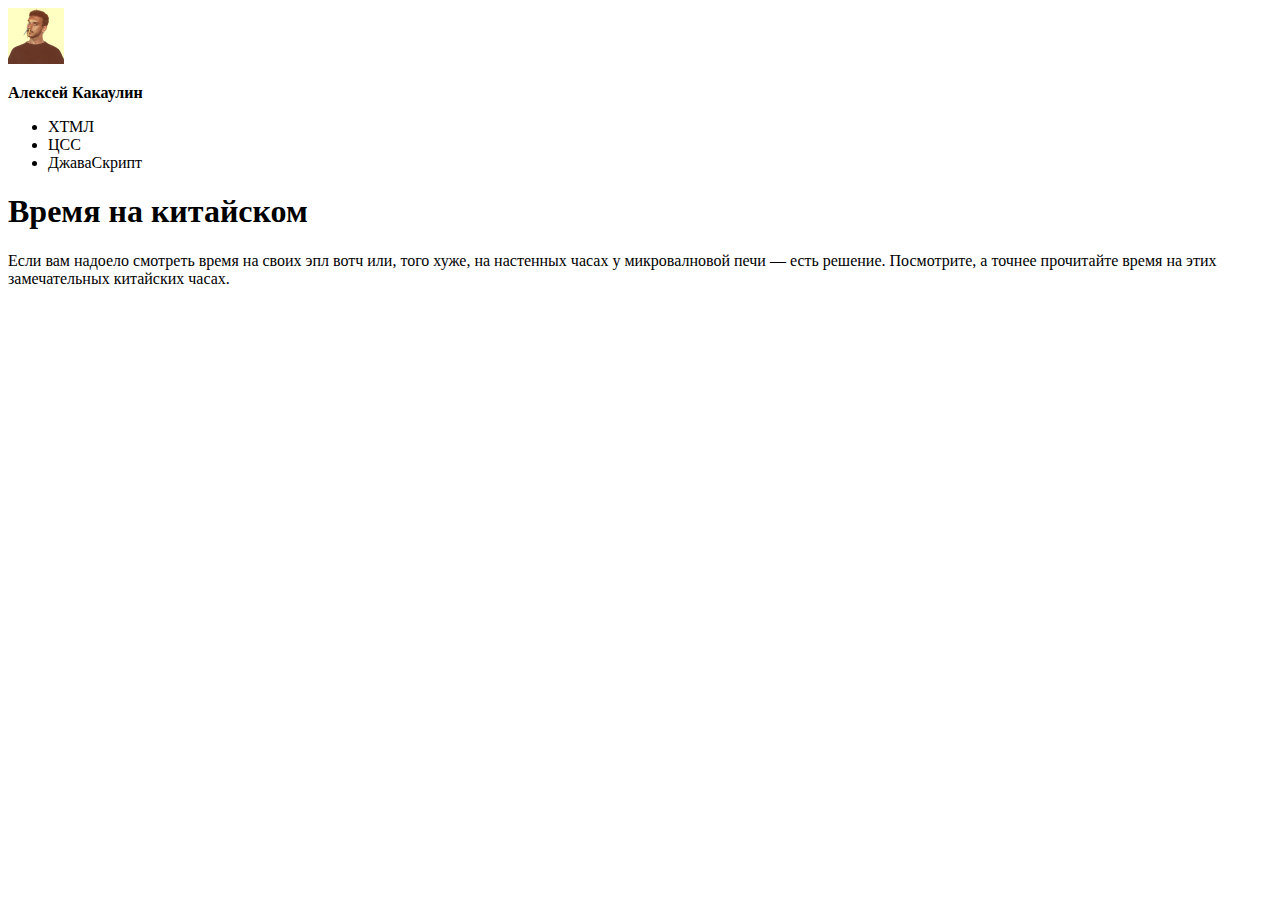
==== chinese-time.html @ 583be77b "Add files via upload" ====
<!DOCTYPE HTML>
<html lang="ru">

    <head>

        <meta name="viewport" content="width=device-width, initial-scale=1"> <!-- Строка помогает в адаптивной верстке -->
        <meta charset="utf-8">
        <link rel="stylesheet" href="./styles/style.css">
        <script src="./scripts/script.js"></script>

    </head>

    <body>
        
        <div class="first" id="chinese-time">

            <div class="first_header" id="chinese-time_header">

                <a href="/Проектная книга (GitHub)/index.html"><img src="./img/kakaulin-avatar_orange.jpg" class="first_header__avatar"></a>
    
                <div class="first_header__links" id="chinese-time_header__links">
    
                    <p><b>Алексей Какаулин</b></p>
    
                    <ul>
                        <li>ХТМЛ</li>
                        <li>ЦСС</li>
                        <li>ДжаваСкрипт</li>
                    </ul>
    
                </div>
    
            </div>

            <div class="first_about" id="chinese-time_about">
    
                <h1>Время на китайском</h1>
    
                <p>Если вам надоело смотреть время на своих эпл вотч или, того хуже, на настенных часах у микровалновой печи — есть решение. Посмотрите, а точнее прочитайте время на этих замечательных китайских часах.</p>
    
            </div>

        </div>

    </body>

</html>
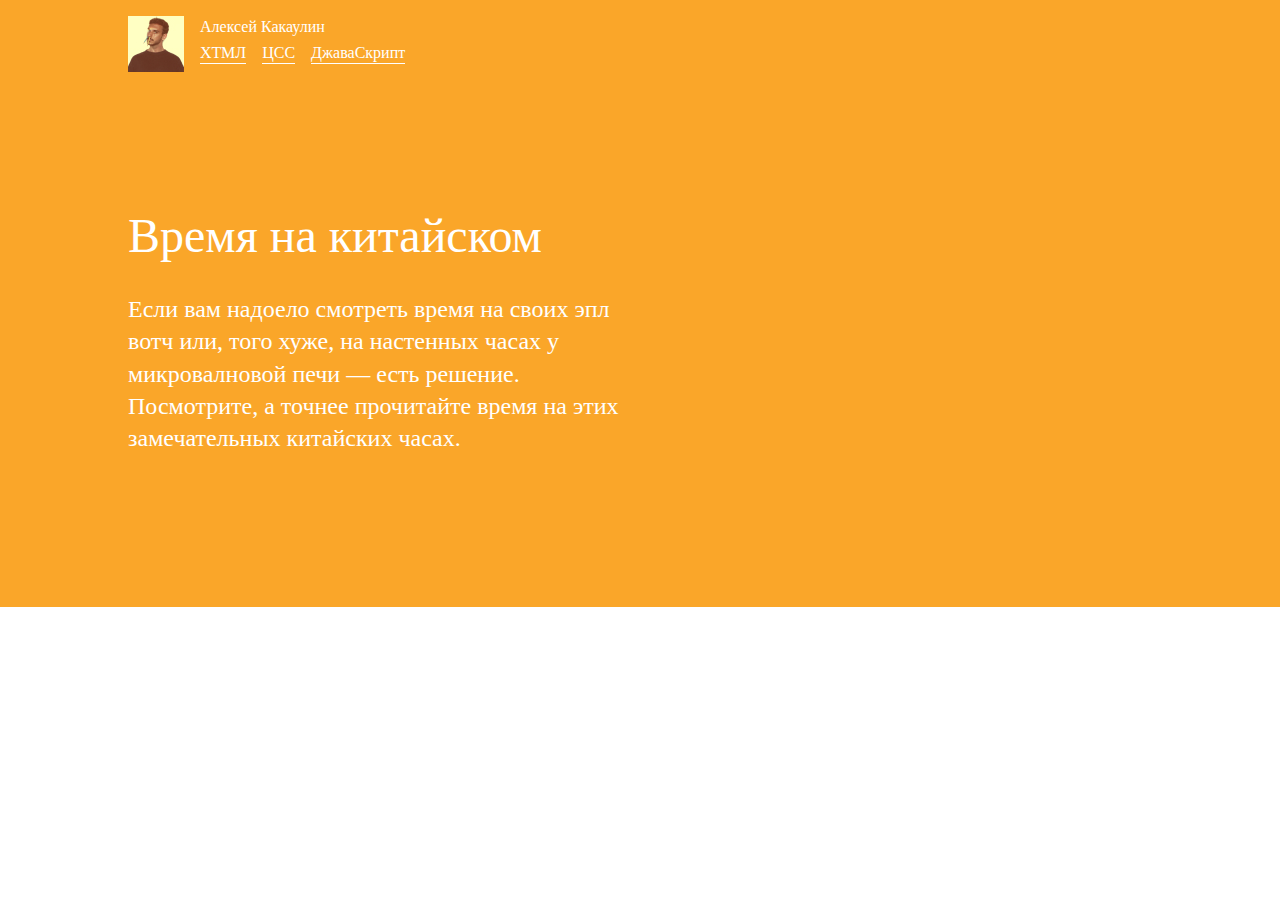
==== commit fb9f5280: "Update chinese-time.html" ====
--- a/chinese-time.html
+++ b/chinese-time.html
@@ -16,7 +16,7 @@
 
             <div class="first_header" id="chinese-time_header">
 
-                <a href="/Проектная книга (GitHub)/index.html"><img src="./img/kakaulin-avatar_orange.jpg" class="first_header__avatar"></a>
+                <a href="/index.html"><img src="./img/kakaulin-avatar_orange.jpg" class="first_header__avatar"></a>
     
                 <div class="first_header__links" id="chinese-time_header__links">
     
@@ -44,4 +44,4 @@
 
     </body>
 
-</html>+</html>
--- a/styles/style.css
+++ b/styles/style.css
@@ -0,0 +1,393 @@
+/* Шрифты ↓ */
+
+@font-face {
+    font-family: Nodesto Cyrillic;
+    src: url("fonts/NodestoCyrillicRegular.ttf");
+    font-weight: bold;
+    font-display: swap;
+}
+
+@font-face {
+    font-family: SF Mono;
+    src: url("fonts/SFMonoLight.ttf");
+    font-weight: 300;
+    font-display: swap;
+}
+
+@font-face {
+    font-family: SF Mono;
+    src: url("fonts/SFMonoSemibold.ttf");
+    font-weight: 700;
+    font-display: swap;
+}
+
+/* Стили html-тегов ↓ */
+
+body {
+    margin: 0px;
+}
+
+h1 {
+    color: #000;
+    font-family: SF Mono;
+    font-size: 48px;
+    font-style: normal;
+    font-weight: 300;
+    line-height: 135%;
+    margin: 0px 0px 16px 0px;
+}
+
+p {
+    color: #000;
+    font-family: SF Mono;
+    font-size: 24px;
+    font-style: normal;
+    font-weight: 300;
+    line-height: 135%; /* 32.4px */
+}
+
+ul {
+    list-style: none;
+}
+
+li {
+    color: #ffffff;
+    font-family: SF Mono;
+    font-size: 16px;
+    font-style: normal;
+    font-weight: 300;
+    line-height: 135%;
+    margin: 0px;
+}
+
+button {
+    font-family: SF Mono;
+    font-weight: 300;
+    font-size: 24px;
+    color: #ffffff;
+    padding: 16px 32px;
+    align-items: center;
+    border: none;
+    background-color: #2C42B8;
+}
+
+/* Стили классов ↓ */
+
+.first {
+    display: flex;
+    flex-direction: column;
+    padding: 16px 128px 128px 128px;
+}
+
+.first_header {
+    display: flex;
+    flex-direction: row;
+    gap: 16px;
+}
+
+.first_header p {
+    color: #000000;
+    font-family: SF Mono;
+    font-size: 16px;
+    font-style: normal;
+    font-weight: 300;
+    line-height: 135%;
+    margin: 0px;
+}
+
+.first_header__links {
+    display: flex;
+    flex-direction: column;
+    row-gap: 4px;
+}
+
+.first_header__links ul {
+    list-style: none;
+    margin: 0px;
+    padding: 0px;
+    display: flex;
+    flex-direction: row;
+    column-gap: 16px;
+}
+
+.first_header__links ul li {
+    color: #2C42B8;
+    text-decoration: none;
+    border-bottom: 1px solid #CCC8FF;
+}
+
+.first_header__avatar {
+    width: 56px;
+    height: 56px;
+}
+
+.first_about {
+    margin-top: 128px;
+    width: 50%;
+}
+
+.first_about h1 {
+    color: #000;
+}
+
+.first_about p {
+    color: #000;
+}
+
+.first_about a {
+    color: #000;
+}
+
+/*  Стили для главной страницы ↓  */
+
+.projects {
+    margin: 0px 128px 0px 128px;
+    display: flex;
+    flex-direction: row;
+    gap: 16px;
+}
+
+.projects_block {
+    position: relative;
+    width: 100%;
+}
+
+.projects_block::before {
+    content: "";
+    display: block;
+    padding-top: 100%;
+}
+
+.projects_block__content {
+    position: absolute;
+    padding: 16px;
+    top: 0;
+    left: 0;
+    right: 0;
+    bottom: 0;
+    background-color: #626992;
+}
+
+.projects_block__content a {
+    color: white;
+}
+
+#projects_block__dices {
+    background-color: #2C42B8;
+}
+
+#projects_block__chinese-time {
+    background-color: #FAA629;
+}
+
+#projects_block__task-list {
+    background-color: #161616;
+}
+
+/* Стили для страницы: «Кубики из D&D» ↓ */
+
+#dices {
+    background-color: #2C42B8;
+}
+
+#dices_header {
+    display: flex;
+    flex-direction: row;
+    gap: 16px;
+}
+
+#dices_header__links {
+    display: flex;
+    flex-direction: column;
+    row-gap: 4px;
+}
+
+#dices_header__links p {
+    color: #ffffff;
+    font-family: SF Mono;
+    font-size: 16px;
+    font-style: normal;
+    font-weight: 300;
+    line-height: 135%;
+    margin: 0px;
+}
+
+#dices_header__links ul {
+    margin: 0px;
+    padding: 0px;
+    display: flex;
+    flex-direction: row;
+    column-gap: 16px;
+}
+
+#dices_header__links ul li {
+    color: #ffffff;
+    text-decoration: none;
+    border-bottom: 1px solid #ffffff;
+}
+
+#dices_about {
+    margin-top: 128px;
+    width: 50%;
+}
+
+#dices_about h1{
+    color: #ffffff;
+}
+
+#dices_about p{
+    color: #ffffff;
+}
+
+#dices_about a{
+    color: #ffffff;
+}
+
+
+/*
+
+.d20-block {
+    width: 25%;
+    padding: 96px 0px 64px 128px;
+    display: flex;
+    flex-direction: column;
+    gap: 32px;
+}
+
+.d20 {
+    display: flex;
+    width: 100%;
+    height: 100%;
+}
+
+.answer {
+    width: 400px;
+	height: 250px;
+    margin: auto;
+
+    color: #2C42B8;
+    font-family: Nodesto Cyrillic;
+    font-size: 96px;
+    z-index: 1;
+    text-align: center;
+	
+}
+
+*/
+
+/* Стили для страницы: «Время на китайском» ↓ */
+
+#chinese-time {
+    background-color: #FAA629;
+}
+
+#chinese-time_header__links p {
+    color: #ffffff;
+    font-family: SF Mono;
+    font-size: 16px;
+    font-style: normal;
+    font-weight: 300;
+    line-height: 135%;
+    margin: 0px;
+}
+
+#chinese-time_header__links ul {
+    margin: 0px;
+    padding: 0px;
+    display: flex;
+    flex-direction: row;
+    column-gap: 16px;
+}
+
+#chinese-time_header__links ul li {
+    color: #ffffff;
+    text-decoration: none;
+    border-bottom: 1px solid #ffffff;
+}
+
+#chinese-time_about h1{
+    color: #ffffff;
+}
+
+#chinese-time_about p{
+    color: #ffffff;
+}
+
+#chinese-time_about a{
+    color: #ffffff;
+}
+
+/* Стили для страницы: Список задач ↓ */
+
+#task-list {
+    background-color: #161616;
+}
+
+#task-list_header__links p {
+    color: #ffffff;
+    font-family: SF Mono;
+    font-size: 16px;
+    font-style: normal;
+    font-weight: 300;
+    line-height: 135%;
+    margin: 0px;
+}
+
+#task-list_header__links ul {
+    margin: 0px;
+    padding: 0px;
+    display: flex;
+    flex-direction: row;
+    column-gap: 16px;
+}
+
+#task-list_header__links ul li {
+    color: #ffffff;
+    text-decoration: none;
+    border-bottom: 1px solid #ffffff;
+}
+
+#task-list_about h1{
+    color: #ffffff;
+}
+
+#task-list_about p{
+    color: #ffffff;
+}
+
+#task-list_about a{
+    color: #ffffff;
+}
+
+
+/* Адаптивная верстка ↓ */
+
+@media (max-width: 420px) {
+
+    body {
+        margin: 8px 24px 0px 24px;
+    }
+
+    .about-block {
+        margin-top: 64px;
+        width: 100%;
+    }
+
+    .tripple-project-block {
+        margin-top: 64px;
+        flex-direction: column;
+    }
+
+    h1 {
+        font-size: 24px;
+    }
+
+    p {
+        font-size: 12px;
+    }
+
+}
+
+
+
+
